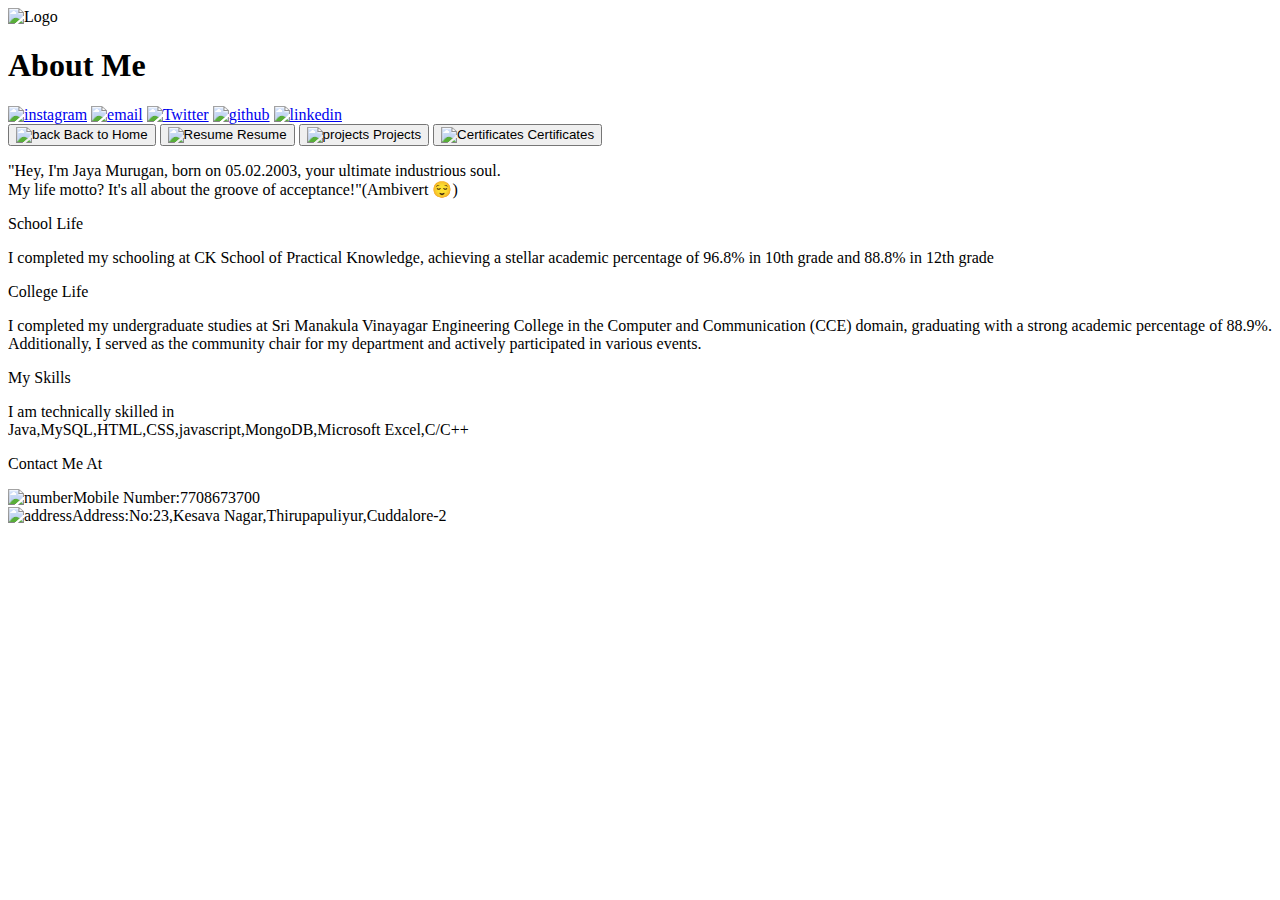
==== About me.html @ 56719a17 "portfolio" ====
<!DOCTYPE html>
<html>
    <head>
        <meta charset="UTF-8">
        <meta name="viewport" content="width=device-width, initial-scale=1.0">
        
        <link rel="icon" href="C:\Users\jayam\OneDrive\Desktop\frontend\res\favicon.png" type="image/x-icon">
        <title>Jaya_Murugan_S</title>
        <link rel="stylesheet" href="style.css">
        <script>
            document.addEventListener("DOMContentLoaded", function() {
                const aboutWrites = document.querySelectorAll('.about_write');
                const aboutBox = document.querySelector('.about_box');
            
                function checkVisibility() {
                    const boxRect = aboutBox.getBoundingClientRect();
                    
                    aboutWrites.forEach((element, index) => {
                        const rect = element.getBoundingClientRect();
                        if (rect.top >= boxRect.top && rect.bottom <= boxRect.bottom) {
                            element.classList.add('visible');
                        }
                    });
                }
            
                aboutBox.addEventListener('scroll', checkVisibility);
                checkVisibility(); // Initial check when page loads
            });
            </script>
           
    </head>
    <body style="overflow: hidden;">
        <div id="particles-js"></div>
        <script type="text/javascript" src="particles.js"></script>
        <script type="text/javascript" src="app.js"></script>
        <header>
            <div class="header-content">
                <img src="res/favicon.png" alt="Logo" class="left-logo">
                <h1>About Me</h1>
            </div>
            <span class="contact" align="right">
                <a href="https://www.instagram.com/i__am__jayamurugan/" target="_blank"> <img src="res/instagram.svg" alt="instagram" ></a>
                <a href="mailto:jayamurugan484@gmail.com" target="_blank"> <img src="res/email.svg" alt="email" ></a>
                <a href="https://x.com/i_am_jaymurugan" target="_blank"> <img src="res/twitter.png" alt="Twitter" ></a>
                <a href="https://github.com/Jaya-Murugan-S" target="_blank"><img src="res/github.png" alt="github"></a>
                <a href="https://www.linkedin.com/in/jaya-murugan-49925a255/" target="_blank"><img src="res/linkedin.png" alt="linkedin"></a>
            </span>
        </header>
        <span class="b">
        <button class="button" id="back">
            <img src="res/back.jpg" alt="back">
            <span>Back to Home</span>
        </button>
        <button class="button" id="resume">
            <img src="res/resume.png" alt="Resume">
            <span>Resume</span>
        </button>
        <button class="button" id="proj">
            <img src="res/project.png" alt="projects">
            <span>Projects</span>
        </button>
        <button class="button" id="cert">
            <img src="res/cert.jpg" alt="Certificates">
            <span>Certificates</span>
        </button>
    </span>
    <div class="about_cont">
    <div class="about_box">
        <div class="about_write">
            <p >"Hey, I'm Jaya Murugan, born on 05.02.2003, your ultimate industrious soul.<br> My life motto? It's all about the groove of acceptance!"(Ambivert 😌)</p>
        </div>
        <div class="about_write">
            <p class="heading">School Life</p>
            <p>I completed my schooling at CK School of Practical Knowledge, achieving a stellar academic percentage of 96.8% in 10th grade and 88.8% in 12th grade</p>
        </div>
        <div class="about_write">
            <p class="heading">College Life</p>
            <p>I completed my undergraduate studies at Sri Manakula Vinayagar Engineering College in the Computer and Communication (CCE) domain, graduating with a strong academic percentage of 88.9%. Additionally, I served as the community chair for my department and actively participated in various events.</p>
        </div>
        <div class="about_write">
            <p class="heading">My Skills</p>
            <p>I am technically skilled in <br> Java,MySQL,HTML,CSS,javascript,MongoDB,Microsoft Excel,C/C++</p>
        </div>
        <div class="about_write">
            <p class="heading">Contact Me At</p>
            <img src="res/phone.png" alt="number" style="width: 25px; height: 25px;"><span  >Mobile Number:</span><span >7708673700</span><br>
            <img src="res/address.png" alt="address" style="width: 25px; height: 25px;" ><span >Address:</span><span >No:23,Kesava Nagar,Thirupapuliyur,Cuddalore-2</span>
        </div>
    </div>
</div>
    <script>
         document.getElementById('back').addEventListener('click', function() {
            // Navigate back to Page 1
                window.location.href = 'index.html'; // Replace with the path to your target HTML file
         });
         document.getElementById('proj').addEventListener('click', function() {
            // Navigate back to Page 1
                window.location.href = 'projects.html'; // Replace with the path to your target HTML file
         });
         document.getElementById('cert').addEventListener('click', function() {
            // Navigate back to Page 1
                window.location.href = 'activities.html'; // Replace with the path to your target HTML file
         });
         document.getElementById('resume').addEventListener('click', function() {
            const link = document.createElement('a'); // Create a new anchor element
        link.href = 'jayamurugan resmue.pdf'; // Replace with the path to your PDF file
        link.download = 'jayamurgan resume.pdf'; // The name that the downloaded file will have
        document.body.appendChild(link); // Append the anchor to the body
        link.click(); // Simulate a click on the anchor
        document.body.removeChild(link); // Remove the anchor from the document
                
     });
    
    </script>
    </body>
</html>
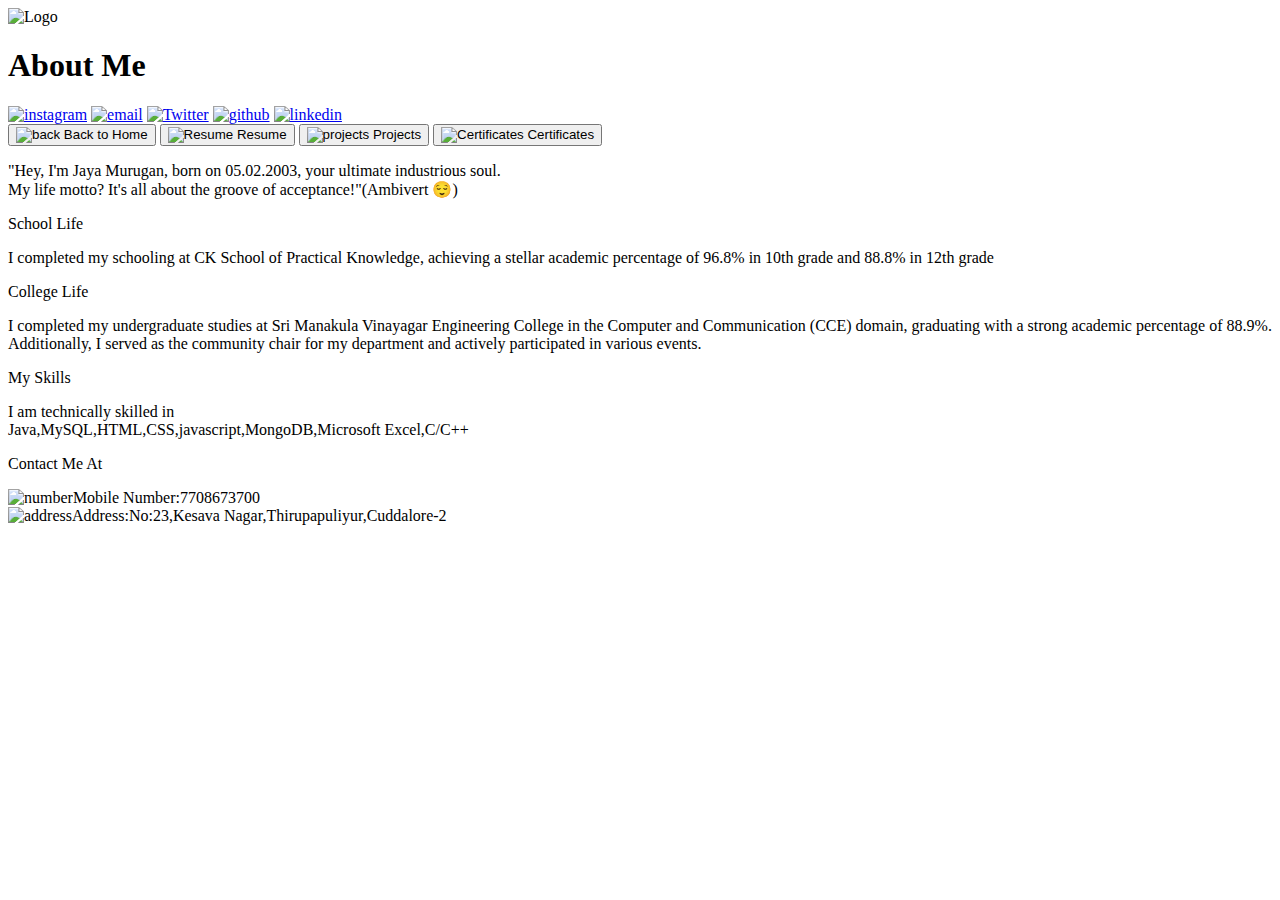
==== commit c220c495: "portfolio" ====
--- a/About me.html
+++ b/About me.html
@@ -4,7 +4,7 @@
         <meta charset="UTF-8">
         <meta name="viewport" content="width=device-width, initial-scale=1.0">
         
-        <link rel="icon" href="C:\Users\jayam\OneDrive\Desktop\frontend\res\favicon.png" type="image/x-icon">
+        <link rel="icon" href="res/favicon.png" type="image/x-icon">
         <title>Jaya_Murugan_S</title>
         <link rel="stylesheet" href="style.css">
         <script>
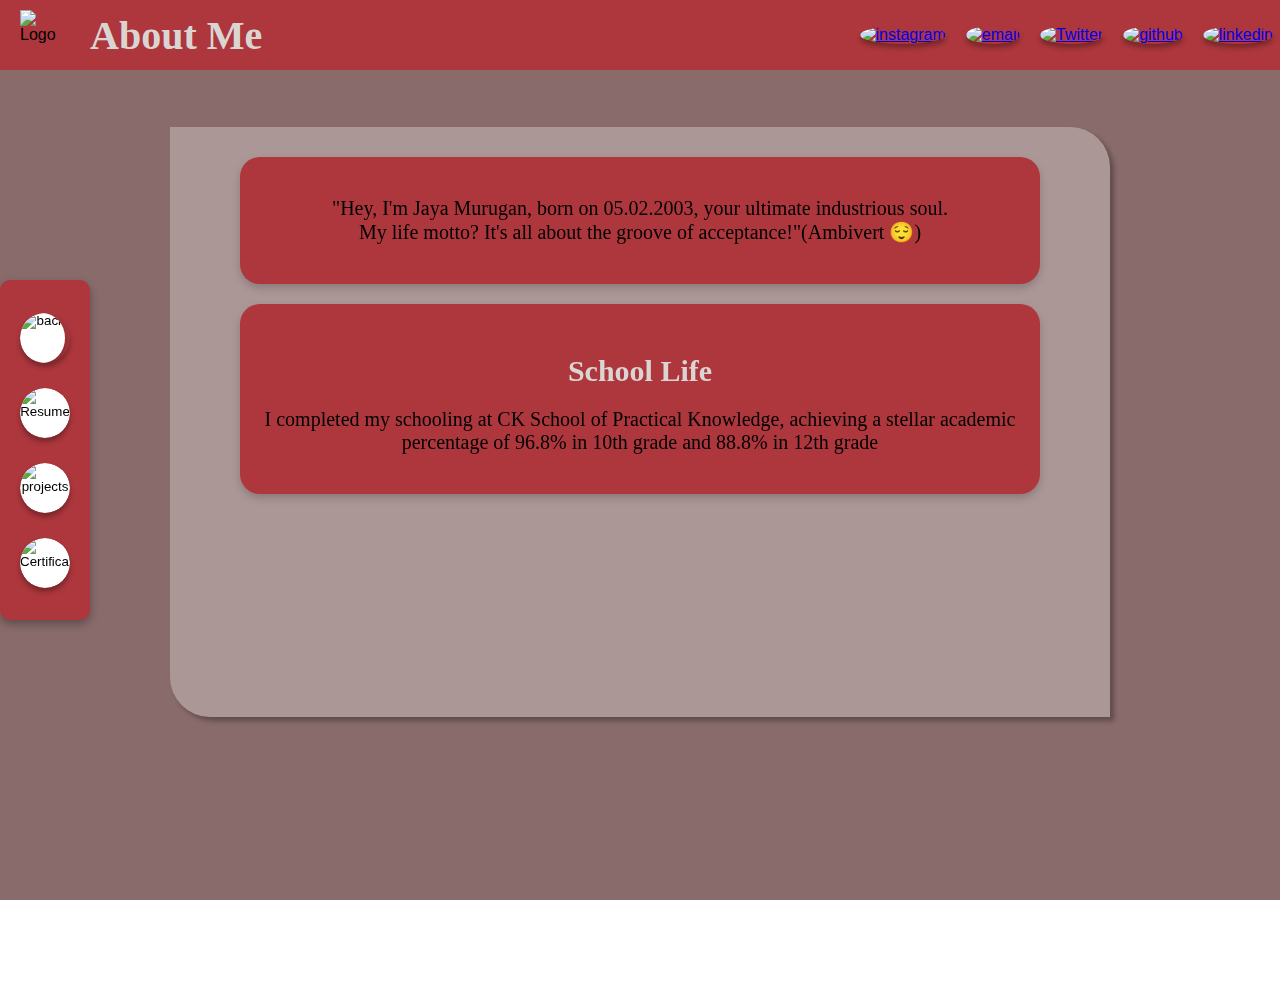
==== commit 862101a9: "update" ====
--- a/About me.html
+++ b/About me.html
@@ -30,9 +30,9 @@
            
     </head>
     <body style="overflow: hidden;">
-        <div id="particles-js"></div>
+        <div id="particles-js">
         <script type="text/javascript" src="particles.js"></script>
-        <script type="text/javascript" src="app.js"></script>
+        <script type="text/javascript" src="app.js"></script></div>
         <header>
             <div class="header-content">
                 <img src="res/favicon.png" alt="Logo" class="left-logo">
@@ -83,9 +83,26 @@
         </div>
         <div class="about_write">
             <p class="heading">Contact Me At</p>
-            <img src="res/phone.png" alt="number" style="width: 25px; height: 25px;"><span  >Mobile Number:</span><span >7708673700</span><br>
-            <img src="res/address.png" alt="address" style="width: 25px; height: 25px;" ><span >Address:</span><span >No:23,Kesava Nagar,Thirupapuliyur,Cuddalore-2</span>
+            <div class="contact-container">
+                <div class="contact-details">
+                    <div class="contact-info">
+                        <img src="res/phone.png" alt="number" class="icon">
+                        <span class="label">Mobile Number:</span>
+                        <span class="value">7708673700</span><br>
+                        <img src="res/address.png" alt="address" class="icon">
+                        <span class="label">Address:</span>
+                        <span class="value">No:23, Kesava Nagar, Thirupapuliyur, Cuddalore-2</span>
+                    </div>
+                </div>
+                <div class="map-container">
+                    <iframe
+                        src="https://www.google.com/maps/embed?pb=!1m18!1m12!1m3!1d1253.3737191612797!2d79.75044730947239!3d11.74612987738356!2m3!1f0!2f0!3f0!3m2!1i1024!2i768!4f13.1!3m3!1m2!1s0x3a54987ccea003f1%3A0xd3213f923a072757!2sKesava%20Nagar%2C%20Thirupapuliyur%2C%20Cuddalore%2C%20Tamil%20Nadu%20607002!5e0!3m2!1sen!2sin!4v1724573427547!5m2!1sen!2sin"
+                        style="border: 0;" allowfullscreen="" loading="lazy" referrerpolicy="no-referrer-when-downgrade">
+                    </iframe>
+                </div>
+            </div>
         </div>
+        
     </div>
 </div>
     <script>
--- a/style.css
+++ b/style.css
@@ -0,0 +1,679 @@
+@font-face {
+    font-family: Pacifico;
+    src: url(fonts/Pacifico/Pacifico-Regular.ttf);
+}
+@font-face {
+    font-family: Chewy;
+    src: url(fonts/Chewy,Pacifico/Chewy/Chewy-Regular.ttf);
+}
+@font-face {
+    font-family: Edu Australia;
+    src: url(fonts/Edu_AU_VIC_WA_NT_Hand/EduAUVICWANTHand-VariableFont_wght.ttf);
+}
+
+/* General styles */
+body {
+    margin: 0;
+    font-family: Arial, sans-serif;
+    position: relative;
+    padding-top: 80px; /* Adjust based on the height of your header */
+}
+
+#particles-js {
+    position: fixed; /* Ensure it covers the entire viewport */
+    top: 0;
+    left: 0;
+    width: 100%;
+    height: 100%;
+    background-color: #896b6b;
+    z-index: 0; /* Ensure it's behind other content */
+}
+
+/* Header styles */
+header {
+    background-color: rgb(173, 55, 61);
+    display: flex;
+    justify-content: space-between;
+    align-items: center;
+    padding: 10px 20px;
+    position: fixed;
+    top: 0;
+    left: 0;
+    width: 100%;
+    z-index: 1000; /* Ensures the header is above other content */
+}
+
+.header-content {
+    display: flex;
+    align-items: center;
+}
+
+header h1 {
+    margin: 0;
+    font-size: 40px;
+    font-family: Pacifico;
+    color: rgb(218, 213, 210);
+    text-align: center;
+    align-items: center;
+}
+
+.left-logo {
+    width: 50px; /* Adjust the size as needed */
+    height: 50px; /* Adjust the size as needed */
+    margin-right: 20px; /* Space between the logo and the heading */
+    animation-name: spin;
+    animation-duration: 2s;
+}
+
+@keyframes spin {
+    100%{transform: rotateY(360deg);}
+    
+}
+
+/* Contact styles */
+.contact {
+    display: flex;
+    align-items: center;
+    margin-right: 27px;
+}
+
+.contact a {
+    margin-left: 20px;
+}
+
+.contact img {
+    width: 30px;
+    height: 30px;
+    box-shadow: 0 4px 5px rgba(0, 0, 0, 0.3);
+    border-radius: 50%;
+    transition: all 0.3s ease; /* Smooth transition for hover effect */
+}
+
+.contact img:hover {
+    width: 45px;
+    height: 45px;
+    
+}
+
+
+
+/* Button styles */
+.b {
+    position: fixed;
+    top: 50%;
+    left: 0;
+    transform: translateY(-50%);
+    display: flex;
+    flex-direction: column;
+    align-items: center;
+    justify-content: space-around;
+    height: 300px;
+    padding: 20px;
+    background-color: rgb(173, 55, 61);
+    border-radius: 10px;
+    box-shadow: 0 4px 10px rgba(0, 0, 0, 0.3);
+    z-index: 100; /* Ensures the buttons are above the particles background */
+}
+
+.button {
+    display: flex;
+    align-items: center;
+    background-color: rgb(173, 55, 61);
+    border: none;
+    box-shadow: 0 4px 5px rgba(0, 0, 0, 0.3);
+    border-radius: 50%;
+    width: 50px;
+    height: 50px;
+    overflow: hidden;
+    transition: width 0.3s, border-radius 0.3s; /* Smooth transition for width and border-radius */
+    cursor: pointer;
+    padding: 0;
+    margin: 10px 0;
+}
+
+.button img {
+    width: 50px;
+    height: 50px;
+    border-radius: 50%;
+    background-color: rgb(255, 255, 255);
+    transition: width 0.3s, height 0.3s; /* Smooth transition for image size */
+    box-shadow: 0 4px 10px rgba(0, 0, 0, 0.3);
+}
+
+.button:hover {
+    width: 200px;
+    border-radius: 10px; /* Change to rectangular button */
+}
+
+.button:hover img {
+    border-radius: 10px;
+}
+
+.button span {
+    opacity: 0;
+    transition: opacity 0.3s, margin-left 0.3s; /* Smooth transition for opacity and margin-left */
+    margin-left: -100px; /* Start hidden */
+    color: rgb(218, 213, 210);
+    font-size: 20px;
+    font-family: Pacifico;
+    text-align: center;
+    text-shadow: 0 0 10px rgba(0, 0, 0, 0.3);
+}
+
+.button:hover span {
+    opacity: 1;
+    margin-left: 10px; /* Center next to image */
+}
+
+/* Content styles */
+.container {
+    display: flex;
+    justify-content: center;
+    align-items: center;
+    height: 100vh; /* Full viewport height */
+    margin-top: -5%;
+    z-index: 1; /* Ensures content is above particles background */
+}
+
+.box {
+    display: flex;
+    align-items: center;
+    background-color: rgba(255, 255, 255, 0.3); /* Optional: Background color for the box */
+    padding: 20px;
+    border-radius: 10px;
+    box-shadow: 4px 4px 5px rgba(0, 0, 0, 0.3);
+    height: 350px;
+    backdrop-filter: blur(3px);
+}
+
+.cont {
+    background-color: rgb(173, 55, 61);
+    border-radius: 10px;
+    box-shadow: 3px 3px 5px rgba(0, 0, 0, 0.3);
+    box-shadow: 3px 3px 5px rgba(0, 0, 0, 0.3) inset;
+    width: 500px;
+    padding: 20px; /* Adjust padding as needed */
+    margin-right: 20px; /* Space between content and image */
+    height: 330px;
+}
+
+.photo {
+    height: 350px; 
+}
+
+.container .box .cont h2 {
+    font-family: Pacifico;
+    font-size: 35px;
+    color: rgb(218, 213, 210);
+    animation-name: slidergt;
+    animation-duration: 3s;
+    animation-fill-mode: forwards; /* Ensures the styles are maintained after animation */
+    opacity: 1; /* Set default opacity to 1 */
+}
+
+@keyframes slidergt {
+    from {
+        transform: translateX(100px);
+        opacity: 0; /* Start with opacity 0 */
+    }
+    to {
+        transform: translateX(0);
+        opacity: 1; /* End with opacity 1 */
+    }
+}
+
+
+.container .box .cont p {
+    font-family: 'Times New Roman', Times, serif;
+    font-size: 25px;
+    color: rgb(218, 213, 210);
+    margin-top: -5%;
+    justify-content: center;
+    text-align: justify;
+    text-justify: inter-word;
+}
+#me {
+    animation-name: slideup;
+    animation-duration: 3s;
+    animation-fill-mode: forwards; /* Ensures the styles are maintained after animation */
+    opacity: 1; /* Set default opacity to 1 */
+}
+
+@keyframes slideup {
+    from {
+        transform: translateY(100px);
+        opacity: 0; /* Fade in from opacity 0 */
+    }
+    to {
+        transform: translateY(0);
+        opacity: 1; /* End with opacity 1 */
+    }
+}
+
+
+
+/*this is for about me*/
+@keyframes slideInFromLeft {
+    from {
+        transform: translateX(-100%);
+        opacity: 0;
+    }
+    to {
+        transform: translateX(0);
+        opacity: 1;
+    }
+}
+
+@keyframes slideInFromRight {
+    from {
+        transform: translateX(100%);
+        opacity: 0;
+    }
+    to {
+        transform: translateX(0);
+        opacity: 1;
+    }
+}
+
+.about_write {
+    opacity: 0; /* Initially hide all elements */
+}
+
+.about_write.visible {
+    opacity: 1; /* Show visible elements */
+}
+
+.about_write.visible:nth-of-type(odd) {
+    animation: slideInFromLeft 1s ease-out;
+}
+
+.about_write.visible:nth-of-type(even) {
+    animation: slideInFromRight 1s ease-out;
+}
+
+.about_cont {
+    display: flex;
+    justify-content: center;
+    align-items: flex-start;
+    z-index: 1;
+    height: 100vh;
+    padding-top: 60px;
+    margin-top: -4%;
+}
+
+.about_box {
+    display: flex;
+    flex-direction: column;
+    align-items: center;
+    background-color: rgba(255, 255, 255, 0.3);
+    padding: 20px;
+    border-radius: 0px 40px;
+    box-shadow: 4px 4px 5px rgba(0, 0, 0, 0.3);
+    height: 550px;
+    backdrop-filter: blur(3px);
+    width: 900px;
+    margin-top: 3%;
+    overflow-y: auto;
+    position: relative;
+    scrollbar-width: none; /* For Firefox */
+    -ms-overflow-style: none; /* For Internet Explorer and Edge */
+    position: relative;
+}
+.about_box::-webkit-scrollbar {
+    display: none; /* For Chrome, Safari, and Opera */
+}
+
+.about_write {
+    background-color: rgb(173, 55, 61);
+    border-radius: 0px 40px;
+    box-shadow: 3px 3px 5px rgba(0, 0, 0, 0.3);
+    width: 800px;
+    height: auto;
+    margin: 10px 0;
+    padding: 10px;
+    box-sizing: border-box;
+    opacity: 0; /* Initially hide all elements */
+
+}
+
+.about_write.visible {
+    opacity: 1; /* Show visible elements */
+}
+
+.about_write.visible:nth-of-type(odd) {
+    animation: slideInFromLeft 1s ease-out;
+}
+
+.about_write.visible:nth-of-type(even) {
+    animation: slideInFromRight 1s ease-out;
+}
+
+.about_write:hover {
+    transform: scale(1.05);
+    transition: transform 0.3s ease-in-out;
+}
+
+.about_write .heading {
+    font-weight: bold;
+    font-size: 30px;
+    margin-bottom: 10px;
+    font-family: Chewy;
+    color: rgb(218, 213, 210);
+    text-align: center;
+}
+
+.about_write p {
+    font-size: 20px;
+    font-family: Edu Australia;
+    font-weight: 500;
+    text-align: center;
+}
+
+.about_box span {
+    font-size: 20px;
+    font-family: Edu Australia;
+    margin-left: 2px;
+    margin-right: 5px;
+    font-weight: 500;
+    text-align: center;
+    
+}
+
+@keyframes fadeIn {
+    from {
+        opacity: 0;
+    }
+    to {
+        opacity: 1;
+    }
+}
+
+@keyframes slideInFromLeft {
+    from {
+        transform: translateX(-100%);
+        opacity: 0;
+    }
+    to {
+        transform: translateX(0);
+        opacity: 1;
+    }
+}
+
+@keyframes slideInFromRight {
+    from {
+        transform: translateX(100%);
+        opacity: 0;
+    }
+    to {
+        transform: translateX(0);
+        opacity: 1;
+    }
+}
+.about_write {
+    
+    padding: 20px;
+    border-radius: 20px; /* Rounded corners */
+    box-shadow: 0 4px 8px rgba(0, 0, 0, 0.2); /* Box shadow for depth */
+    
+}
+
+.heading {
+    text-align: center;
+    font-size: 1.8em;
+    font-weight: bold;
+    
+    margin-bottom: 20px;
+}
+
+.contact-container {
+    display: flex;
+    justify-content: space-between;
+    align-items: center;
+    flex-wrap: wrap; /* Allow wrapping on smaller screens */
+}
+
+.contact-details, .map-container {
+    width: 48%; /* Side by side, with a small gap */
+}
+
+.contact-info {
+    font-size: 1.2em;
+    line-height: 1.6;
+    text-align: left;
+}
+
+.icon {
+    vertical-align: middle;
+    margin-right: 10px;
+    width: 25px;
+    height: 25px;
+}
+
+.label {
+    font-weight: bold;
+    margin-right: 10px;
+}
+
+.value {
+    font-style: italic;
+}
+
+.map-container iframe {
+    width: 100%;
+    height: 300px; /* Adjust height as needed */
+    border-radius: 10px;
+    border: 1px solid #fff;
+}
+
+/* Responsive Design */
+@media (max-width: 768px) {
+    .contact-container {
+        flex-direction: column;
+    }
+
+    .contact-details, .map-container {
+        width: 100%;
+        margin-bottom: 20px;
+    }
+}
+
+
+
+/*projects*/
+.proj_cont{
+    display: flex;
+    justify-content: center;
+    align-items: flex-start;
+    z-index: 1;
+    height: 100vh;
+    padding-top: 60px;
+    
+}
+
+.proj_box{
+    display: flex;
+    flex-direction: row;
+    align-items: center;
+    background-color: rgba(255, 255, 255, 0.3);
+    padding: 20px;
+    border-radius: 0px 40px;
+    box-shadow: 4px 4px 5px rgba(0, 0, 0, 0.3);
+    height: 400px;
+    backdrop-filter: blur(3px);
+    width: 900px;
+    margin-top: 3%;
+    overflow-y: auto;
+    position: relative;
+    scrollbar-width: none; /* For Firefox */
+    -ms-overflow-style: none;
+}
+ 
+.proj_box::-webkit-scrollbar {
+    display: none; /* For Chrome, Safari, and Opera */
+}
+
+.proj_write {
+    background-color: rgb(173, 55, 61);
+    border-radius: 0px 40px;
+    box-shadow: 3px 3px 5px rgba(0, 0, 0, 0.3);
+    width: 500px;
+    height: 350px;
+    margin: 10px;
+    padding: 10px;
+    box-sizing: border-box;
+    justify-content: space-around;
+    opacity: 0;
+}
+
+@keyframes slideInFromTop {
+    from {
+        transform: translateY(-100%);
+        opacity: 0;
+    }
+    to {
+        transform: translateY(0);
+        opacity: 1;
+    }
+}
+
+@keyframes slideInFromBottom {
+    from {
+        transform: translateY(100%);
+        opacity: 0;
+    }
+    to {
+        transform: translateY(0);
+        opacity: 1;
+    }
+}
+
+.proj_write {
+    opacity: 0; /* Initially hide all elements */
+    transition: opacity 0.3s ease-in-out;
+    text-decoration: none;
+}
+
+.proj_write.visible {
+    opacity: 1; /* Show visible elements */
+}
+
+.proj_write.visible:nth-of-type(odd) {
+    animation: slideInFromTop 1s ease-out;
+}
+
+.proj_write.visible:nth-of-type(even) {
+    animation: slideInFromBottom 1s ease-out;
+}
+
+.proj_write a {
+    text-decoration: none; /* Remove underline from links */
+    color: inherit; /* Inherit text color */
+}
+
+.proj_write .p_title{
+    font-weight: bold;
+    font-size: 30px;
+    margin-bottom: 10px;
+    font-family: Chewy;
+    color: rgb(218, 213, 210);
+    text-align: center;
+    text-decoration: none;
+}
+
+.proj_write .p_des{
+    font-size: 20px;
+    font-family: Edu Australia;
+    font-weight: 500;
+    text-align: center;
+    color: black;
+}
+
+.proj_write .teche{
+    font-size: 20px;
+    font-family: 'Times New Roman', Times, serif;
+    
+    text-align: center;
+    color: black;
+    margin-top: 8px;
+}
+
+
+
+/*this is for certificate*/
+.c_cont {
+    display: flex;
+    justify-content: center;
+    align-items: flex-start;
+    z-index: 1;
+    height: 100vh; /* Full viewport height */
+    padding-top: 60px;
+    margin-top:-3% ;
+    margin-left: 5%;
+}
+
+.c_box {
+    
+    display: flex;
+    flex-wrap: wrap;
+    flex-direction: row;
+    align-items: flex-start;
+    justify-content: center;
+    padding: 20px;
+    width: 80%;
+    max-width: 1200px;
+    height: 75vh; /* Set a fixed height to enable scrolling */
+    overflow-y: auto; /* Enable vertical scrolling */
+    scrollbar-width: none; /* For Firefox */
+    -ms-overflow-style: none;/* For IE and Edge */
+    margin-top: 3%;
+    position: relative;
+}
+
+.c_box::-webkit-scrollbar {
+    display: none;
+}
+
+
+
+.c_cert {
+    height: 300px;
+    width: 45%;
+    display: flex;
+    flex-direction: column;
+    align-items: center;
+    justify-content: flex-start;
+    border-radius: 0 40px;
+    border: 2px solid black;
+    box-sizing: border-box;
+    margin: 10px;
+    padding: 20px;
+    background-color: rgba(255, 255, 255, 0.3);
+    text-align: center;
+}
+
+.c_cert:hover{
+    background-color: white;
+
+}
+
+.c_cert img {
+    max-height: 170px;
+    max-width: 80%;
+    object-fit: contain;
+    margin-bottom: 10px;
+    border: 2px solid black;
+    padding: 1px;
+    box-shadow: 0 4px 5px rgba(0, 0, 0, 0.3);
+}
+
+.c_cert h3 {
+    font-size: 18px;
+    margin: 10px 0;
+    font-family: Edu Australia;
+}
+
+.c_cert p {
+    margin: 5px 0;
+    font-size: 18px;
+    font-family: 'Times New Roman', Times, serif;
+}
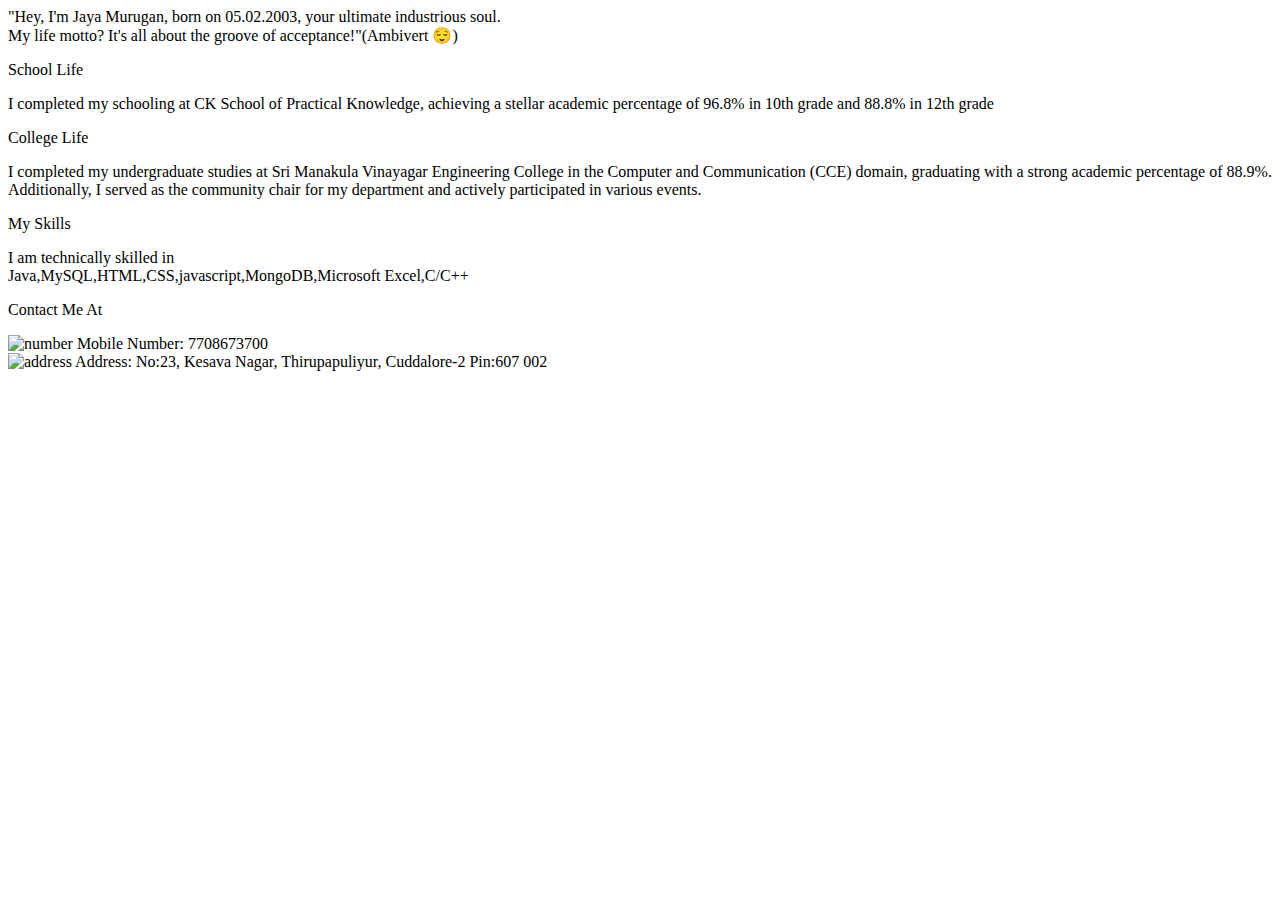
==== commit e368d256: "Merge 31b38f455221646c4a24227d2aa3d0cf152d02d1 into 78757cb9bd6dd8e86fe3562e7dbe10727b58b0c6" ====
--- a/About me.html
+++ b/About me.html
@@ -1,133 +1,47 @@
-<!DOCTYPE html>
-<html>
-    <head>
-        <meta charset="UTF-8">
-        <meta name="viewport" content="width=device-width, initial-scale=1.0">
-        
-        <link rel="icon" href="res/favicon.png" type="image/x-icon">
-        <title>Jaya_Murugan_S</title>
-        <link rel="stylesheet" href="style.css">
-        <script>
-            document.addEventListener("DOMContentLoaded", function() {
-                const aboutWrites = document.querySelectorAll('.about_write');
-                const aboutBox = document.querySelector('.about_box');
-            
-                function checkVisibility() {
-                    const boxRect = aboutBox.getBoundingClientRect();
-                    
-                    aboutWrites.forEach((element, index) => {
-                        const rect = element.getBoundingClientRect();
-                        if (rect.top >= boxRect.top && rect.bottom <= boxRect.bottom) {
-                            element.classList.add('visible');
-                        }
-                    });
-                }
-            
-                aboutBox.addEventListener('scroll', checkVisibility);
-                checkVisibility(); // Initial check when page loads
-            });
-            </script>
-           
-    </head>
-    <body style="overflow: hidden;">
-        <div id="particles-js">
-        <script type="text/javascript" src="particles.js"></script>
-        <script type="text/javascript" src="app.js"></script></div>
-        <header>
-            <div class="header-content">
-                <img src="res/favicon.png" alt="Logo" class="left-logo">
-                <h1>About Me</h1>
+<body>
+    <div class="about_cont" id="ac">
+        <div class="about_box">
+            <div class="about_write">
+                <p>"Hey, I'm Jaya Murugan, born on 05.02.2003, your ultimate industrious soul.<br> My life motto? It's
+                    all about the groove of acceptance!"(Ambivert 😌)</p>
             </div>
-            <span class="contact" align="right">
-                <a href="https://www.instagram.com/i__am__jayamurugan/" target="_blank"> <img src="res/instagram.svg" alt="instagram" ></a>
-                <a href="mailto:jayamurugan484@gmail.com" target="_blank"> <img src="res/email.svg" alt="email" ></a>
-                <a href="https://x.com/i_am_jaymurugan" target="_blank"> <img src="res/twitter.png" alt="Twitter" ></a>
-                <a href="https://github.com/Jaya-Murugan-S" target="_blank"><img src="res/github.png" alt="github"></a>
-                <a href="https://www.linkedin.com/in/jaya-murugan-49925a255/" target="_blank"><img src="res/linkedin.png" alt="linkedin"></a>
-            </span>
-        </header>
-        <span class="b">
-        <button class="button" id="back">
-            <img src="res/back.jpg" alt="back">
-            <span>Back to Home</span>
-        </button>
-        <button class="button" id="resume">
-            <img src="res/resume.png" alt="Resume">
-            <span>Resume</span>
-        </button>
-        <button class="button" id="proj">
-            <img src="res/project.png" alt="projects">
-            <span>Projects</span>
-        </button>
-        <button class="button" id="cert">
-            <img src="res/cert.jpg" alt="Certificates">
-            <span>Certificates</span>
-        </button>
-    </span>
-    <div class="about_cont">
-    <div class="about_box">
-        <div class="about_write">
-            <p >"Hey, I'm Jaya Murugan, born on 05.02.2003, your ultimate industrious soul.<br> My life motto? It's all about the groove of acceptance!"(Ambivert 😌)</p>
-        </div>
-        <div class="about_write">
-            <p class="heading">School Life</p>
-            <p>I completed my schooling at CK School of Practical Knowledge, achieving a stellar academic percentage of 96.8% in 10th grade and 88.8% in 12th grade</p>
-        </div>
-        <div class="about_write">
-            <p class="heading">College Life</p>
-            <p>I completed my undergraduate studies at Sri Manakula Vinayagar Engineering College in the Computer and Communication (CCE) domain, graduating with a strong academic percentage of 88.9%. Additionally, I served as the community chair for my department and actively participated in various events.</p>
-        </div>
-        <div class="about_write">
-            <p class="heading">My Skills</p>
-            <p>I am technically skilled in <br> Java,MySQL,HTML,CSS,javascript,MongoDB,Microsoft Excel,C/C++</p>
-        </div>
-        <div class="about_write">
-            <p class="heading">Contact Me At</p>
-            <div class="contact-container">
-                <div class="contact-details">
-                    <div class="contact-info">
-                        <img src="res/phone.png" alt="number" class="icon">
-                        <span class="label">Mobile Number:</span>
-                        <span class="value">7708673700</span><br>
-                        <img src="res/address.png" alt="address" class="icon">
-                        <span class="label">Address:</span>
-                        <span class="value">No:23, Kesava Nagar, Thirupapuliyur, Cuddalore-2</span>
+            <div class="about_write">
+                <p class="heading">School Life</p>
+                <p>I completed my schooling at CK School of Practical Knowledge, achieving a stellar academic percentage
+                    of 96.8% in 10th grade and 88.8% in 12th grade</p>
+            </div>
+            <div class="about_write">
+                <p class="heading">College Life</p>
+                <p>I completed my undergraduate studies at Sri Manakula Vinayagar Engineering College in the Computer
+                    and Communication (CCE) domain, graduating with a strong academic percentage of 88.9%. Additionally,
+                    I served as the community chair for my department and actively participated in various events.</p>
+            </div>
+            <div class="about_write">
+                <p class="heading">My Skills</p>
+                <p>I am technically skilled in <br> Java,MySQL,HTML,CSS,javascript,MongoDB,Microsoft Excel,C/C++</p>
+            </div>
+            <div class="about_write">
+                <p class="heading">Contact Me At</p>
+                <div class="contact-container">
+                    <div class="contact-details">
+                        <div class="contact-info">
+                            <img src="res/phone.png" alt="number" class="icon">
+                            <span class="label">Mobile Number:</span>
+                            <span class="value">7708673700</span><br>
+                            <img src="res/address.png" alt="address" class="icon">
+                            <span class="label">Address:</span>
+                            <span class="value">No:23, Kesava Nagar, Thirupapuliyur, Cuddalore-2 Pin:607 002</span>
+                        </div>
                     </div>
-                </div>
-                <div class="map-container">
-                    <iframe
-                        src="https://www.google.com/maps/embed?pb=!1m18!1m12!1m3!1d1253.3737191612797!2d79.75044730947239!3d11.74612987738356!2m3!1f0!2f0!3f0!3m2!1i1024!2i768!4f13.1!3m3!1m2!1s0x3a54987ccea003f1%3A0xd3213f923a072757!2sKesava%20Nagar%2C%20Thirupapuliyur%2C%20Cuddalore%2C%20Tamil%20Nadu%20607002!5e0!3m2!1sen!2sin!4v1724573427547!5m2!1sen!2sin"
-                        style="border: 0;" allowfullscreen="" loading="lazy" referrerpolicy="no-referrer-when-downgrade">
-                    </iframe>
+                    <div class="map-container">
+                        <iframe
+                            src="https://www.google.com/maps/embed?pb=!1m18!1m12!1m3!1d1253.3737191612797!2d79.75044730947239!3d11.74612987738356!2m3!1f0!2f0!3f0!3m2!1i1024!2i768!4f13.1!3m3!1m2!1s0x3a54987ccea003f1%3A0xd3213f923a072757!2sKesava%20Nagar%2C%20Thirupapuliyur%2C%20Cuddalore%2C%20Tamil%20Nadu%20607002!5e0!3m2!1sen!2sin!4v1724573427547!5m2!1sen!2sin"
+                            style="border: 0;" allowfullscreen="" loading="lazy"
+                            referrerpolicy="no-referrer-when-downgrade">
+                        </iframe>
+                    </div>
                 </div>
             </div>
         </div>
-        
     </div>
-</div>
-    <script>
-         document.getElementById('back').addEventListener('click', function() {
-            // Navigate back to Page 1
-                window.location.href = 'index.html'; // Replace with the path to your target HTML file
-         });
-         document.getElementById('proj').addEventListener('click', function() {
-            // Navigate back to Page 1
-                window.location.href = 'projects.html'; // Replace with the path to your target HTML file
-         });
-         document.getElementById('cert').addEventListener('click', function() {
-            // Navigate back to Page 1
-                window.location.href = 'activities.html'; // Replace with the path to your target HTML file
-         });
-         document.getElementById('resume').addEventListener('click', function() {
-            const link = document.createElement('a'); // Create a new anchor element
-        link.href = 'jayamurugan resmue.pdf'; // Replace with the path to your PDF file
-        link.download = 'jayamurgan resume.pdf'; // The name that the downloaded file will have
-        document.body.appendChild(link); // Append the anchor to the body
-        link.click(); // Simulate a click on the anchor
-        document.body.removeChild(link); // Remove the anchor from the document
-                
-     });
-    
-    </script>
-    </body>
-</html>+</body>